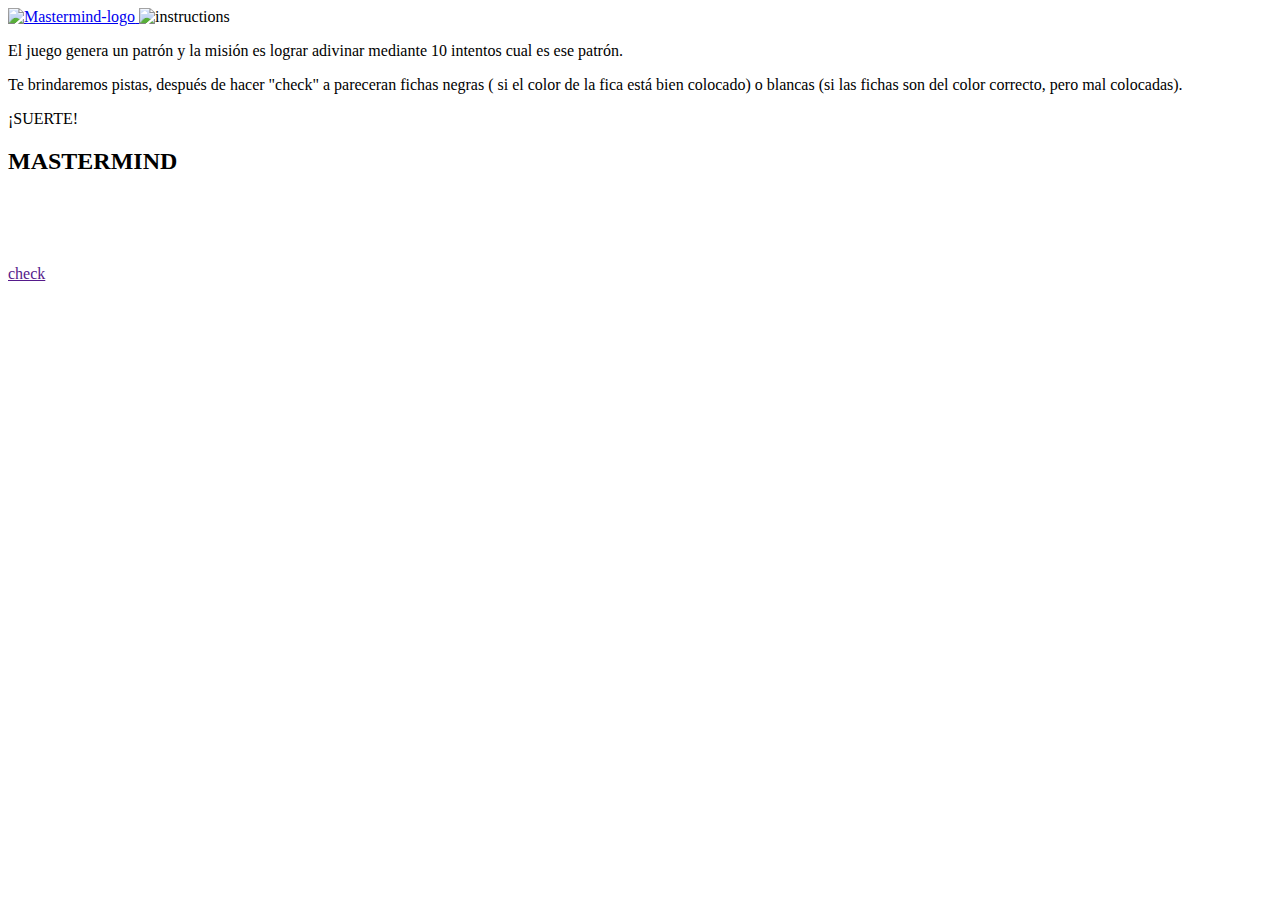
==== game.html @ f3accc85 "Change the functionality of the view and updated the controlle" ====
<!DOCTYPE html>
<html lang="en">
<div class="opacity" id="opacity"></div>

<head>
  <meta charset="utf-8">
  <meta name="author" content="">
  <meta name="viewport" content="width=device-width, initial-scale=1.0">
  <title>Mastermind</title>
  <link href="https://fonts.googleapis.com/css?family=Montserrat:700|Nunito:300,300i,700" rel="stylesheet">
  <link rel="stylesheet" href="css/style.css">
  <!--[if lt IE 9]>
    <script type="text/javascript">
      var arr=['article','aside','footer','header','nav','section','figcaption','figure','main','template'];
      for(var i=0;i<arr.length;i++) document.createElement(arr[i]);
    </script>
    <![endif]-->
  <meta name="description" content="">
</head>

<body>
  <header class="wrapper">
    <a href="index.html">
        <img class="logo" src="img/logo.png" alt="Mastermind-logo">        
      </a>
    <img class="btn-instructions" src="img/instructions.png" alt="instructions" id="btnInstruction">
    <div class="modal-instructions" id="modalInstruction">
      <div class="instructions">
        <p>
          El juego genera un patrón y la misión es lograr adivinar mediante 10 intentos cual es ese patrón.
        </p>
        <p>
          Te brindaremos pistas, después de hacer "check" a pareceran fichas negras ( si el color de la fica está bien colocado) o
          blancas (si las fichas son del color correcto, pero mal colocadas).
        </p>
        <p>
          ¡SUERTE!
        </p>
      </div>
    </div>

  </header>
  <main class="wrapper">
    <h2 class="center-title">
      MASTERMIND
    </h2>
    <div class="table">
      <!--line pattern-->
      <table class="table-game">
        <tr id="target">
          <td><img alt="" src="img/empty-pattern.png" class="empty-pattern"></td>
          <td><img alt="" src="img/empty-pattern.png" class="empty-pattern"></td>
          <td><img alt="" src="img/empty-pattern.png" class="empty-pattern"></td>
          <td><img alt="" src="img/empty-pattern.png" class="empty-pattern"></td>
          <td>
            <span class="clue"><img class="empty-check" alt="" src="img/empty-pattern.png"><img class="empty-check" alt="" src="img/empty-pattern.png">
                </span>
            <span class="clue"><img class="empty-check" alt="" src="img/empty-pattern.png"><img class="empty-check" alt="" src="img/empty-pattern.png">
                </span>
          </td>
        </tr>
      </table>
      <!--pattern-->
      <table class="table-game">
        <tr>
          <td><img alt="" src="img/option-1.png" id="color-pattern-1" class="empty-pattern"></td>
          <td><img alt="" src="img/option-2.png" id="color-pattern-2" class="empty-pattern"></td>
          <td><img alt="" src="img/option-3.png" id="color-pattern-3" class="empty-pattern"></td>
          <td><img alt="" src="img/option-4.png" id="color-pattern-4" class="empty-pattern"></td>
        </tr>
        <tr>
          <td><img alt="" src="img/option-5.png" id="color-pattern-5" class="empty-pattern"></td>
          <td><img alt="" src="img/option-6.png" id="color-pattern-6" class="empty-pattern"></td>
          <td><img alt="" src="img/option-7.png" id="color-pattern-7" class="empty-pattern"></td>
          <td><img alt="" src="img/option-8.png" id="color-pattern-8" class="empty-pattern"></td>
        </tr>
      </table>
      <div class="check">
        <a href="" class="btn btn--principal" id="btnCheck">check</a>
      </div>
    </div>
  </main>

  <!-- Scripts -->
  <script src="js/display(view).js"></script>
</body>

</html>
---- css/style.css ----
.square {
    display: inline-block;
    border: 1px solid #000;
    height: 100px;
    width: 400px;
}

.circle {
    border: 1px solid #fff;
    border-radius: 50%;
    height: 40px;
    width: 40px;
}

.red {
  background-color: red;
}

.blue {
  background-color: blue;
}

.white {
  border: 1px solid black;
}

.black {
  background-color: #000;
}

.orange {
  background-color: orange;
}

.purple {
  background-color: purple;
}

.green {
  background-color: green;
}

.yellow {
  background-color: yellow;
}

.table {
  display: inline-block;
}

li {
  display: inline-block;
}
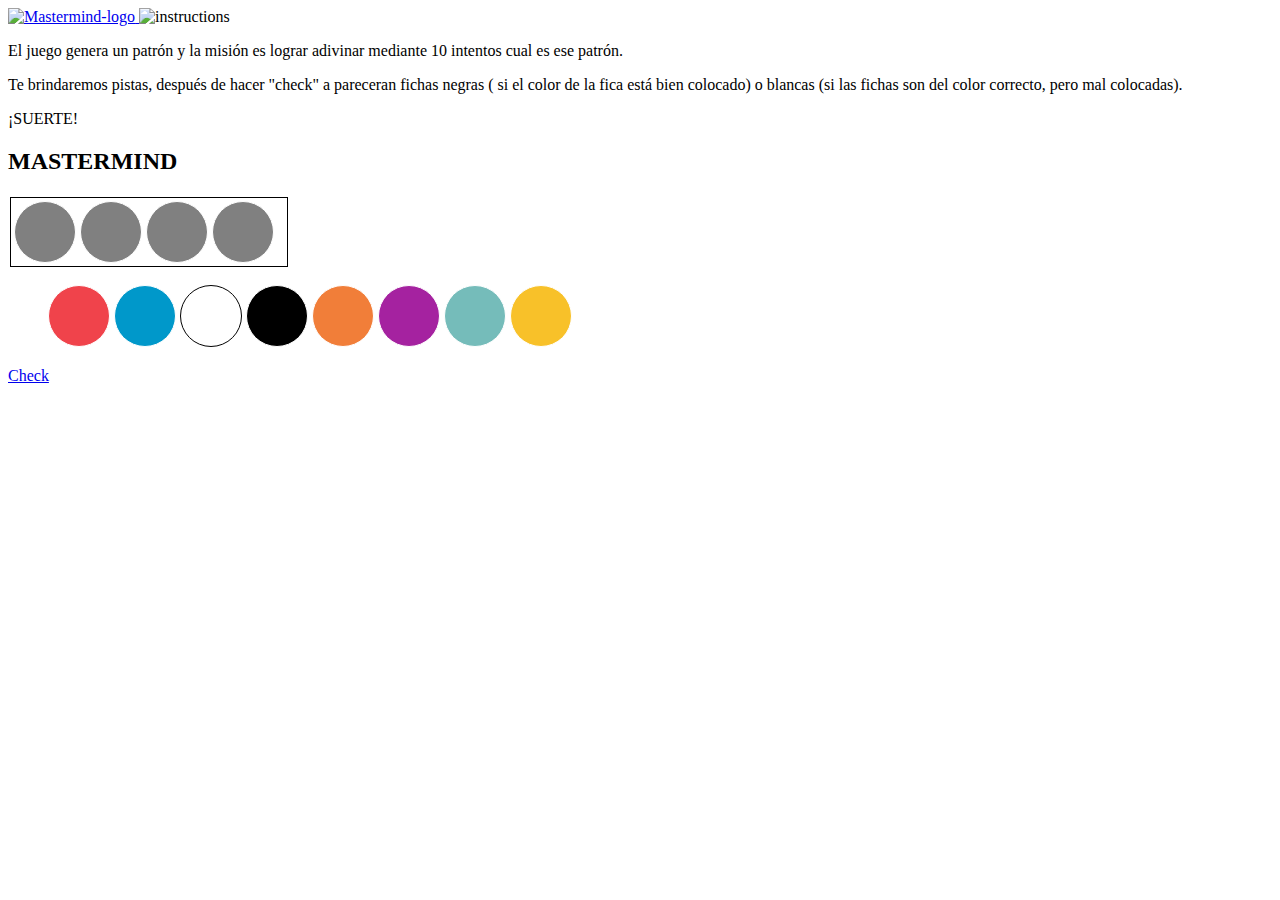
==== commit 22e8643b: "New html game" ====
--- a/game.html
+++ b/game.html
@@ -9,6 +9,7 @@
   <title>Mastermind</title>
   <link href="https://fonts.googleapis.com/css?family=Montserrat:700|Nunito:300,300i,700" rel="stylesheet">
   <link rel="stylesheet" href="css/style.css">
+  <link href="css/style-dev.css" rel="stylesheet">
   <!--[if lt IE 9]>
     <script type="text/javascript">
       var arr=['article','aside','footer','header','nav','section','figcaption','figure','main','template'];
@@ -21,7 +22,7 @@
 <body>
   <header class="wrapper">
     <a href="index.html">
-        <img class="logo" src="img/logo.png" alt="Mastermind-logo">        
+        <img class="logo" src="img/logo.png" alt="Mastermind-logo">
       </a>
     <img class="btn-instructions" src="img/instructions.png" alt="instructions" id="btnInstruction">
     <div class="modal-instructions" id="modalInstruction">
@@ -44,45 +45,58 @@
     <h2 class="center-title">
       MASTERMIND
     </h2>
-    <div class="table">
-      <!--line pattern-->
-      <table class="table-game">
-        <tr id="target">
-          <td><img alt="" src="img/empty-pattern.png" class="empty-pattern"></td>
-          <td><img alt="" src="img/empty-pattern.png" class="empty-pattern"></td>
-          <td><img alt="" src="img/empty-pattern.png" class="empty-pattern"></td>
-          <td><img alt="" src="img/empty-pattern.png" class="empty-pattern"></td>
-          <td>
-            <span class="clue"><img class="empty-check" alt="" src="img/empty-pattern.png"><img class="empty-check" alt="" src="img/empty-pattern.png">
-                </span>
-            <span class="clue"><img class="empty-check" alt="" src="img/empty-pattern.png"><img class="empty-check" alt="" src="img/empty-pattern.png">
-                </span>
-          </td>
-        </tr>
-      </table>
-      <!--pattern-->
-      <table class="table-game">
-        <tr>
-          <td><img alt="" src="img/option-1.png" id="color-pattern-1" class="empty-pattern"></td>
-          <td><img alt="" src="img/option-2.png" id="color-pattern-2" class="empty-pattern"></td>
-          <td><img alt="" src="img/option-3.png" id="color-pattern-3" class="empty-pattern"></td>
-          <td><img alt="" src="img/option-4.png" id="color-pattern-4" class="empty-pattern"></td>
-        </tr>
-        <tr>
-          <td><img alt="" src="img/option-5.png" id="color-pattern-5" class="empty-pattern"></td>
-          <td><img alt="" src="img/option-6.png" id="color-pattern-6" class="empty-pattern"></td>
-          <td><img alt="" src="img/option-7.png" id="color-pattern-7" class="empty-pattern"></td>
-          <td><img alt="" src="img/option-8.png" id="color-pattern-8" class="empty-pattern"></td>
-        </tr>
-      </table>
+    <div class="game-ui">
+      <div class="">
+        <div>
+          <table>
+            <tr class="square" id="target">
+              <td>
+                <div class="circle gray"></div>
+              </td>
+              <td>
+                <div class="circle gray"></div>
+              </td>
+              <td>
+                <div class="circle gray"></div>
+              </td>
+              <td>
+                <div class="circle gray"></div>
+              </td>
+              <td>
+                <div class="clues">
+                  <span class="clue"><img class="empty-check" alt="" src="img/empty-pattern.png"><img class="empty-check" alt="" src="img/empty-pattern.png"></span>
+                  <span class="clue"><img class="empty-check" alt="" src="img/empty-pattern.png"><img class="empty-check" alt="" src="img/empty-pattern.png"></span>
+                </div>
+              </td>
+            </tr>
+          </table>
+        </div>
+      </div>
+      <div class="colors">
+        <ul>
+          <li id="red" class="circle red" draggable="true"></li>
+          <li id="blue" class="circle blue" draggable="true"></li>
+          <li id="white" class="circle white" draggable="true"></li>
+          <li id="black" class="circle black" draggable="true"></li>
+          <li id="orange" class="circle orange" draggable="true"></li>
+          <li id="purple" class="circle purple" draggable="true"></li>
+          <li id="green" class="circle green" draggable="true"></li>
+          <li id="yellow" class="circle yellow" draggable="true"></li>
+        </ul>
+      </div>
       <div class="check">
-        <a href="" class="btn btn--principal" id="btnCheck">check</a>
+        <a href="#" id="btnCheck">Check</a>
       </div>
     </div>
   </main>
 
   <!-- Scripts -->
-  <script src="js/display(view).js"></script>
+  <script src="js/model/observer.js"></script>
+  <script src="js/model/pattern.js"></script>
+  <script src="js/model/data.js"></script>
+  <script src="js/views/ui.js"></script>
+  <script src="js/controllers/controller.js"></script>
+  <script src="js/game.js"></script>
 </body>
 
-</html>+</html>
--- a/css/style-dev.css
+++ b/css/style-dev.css
@@ -0,0 +1,56 @@
+.circle {
+    border: 1px solid #fff;
+    border-radius: 50%;
+    height: 60px;
+    width: 60px;
+}
+
+.square {
+    display: inline-block;
+    border: 1px solid #000;
+    height: auto;
+    width: 100%;
+}
+
+.red {
+    background-color: #f0434b;
+}
+
+.blue {
+    background-color: #0098ca;
+}
+
+.black {
+    background-color: #000;
+}
+
+.orange {
+    background-color: #f17e39;
+}
+
+.purple {
+    background-color: #a522a0;
+}
+
+.green {
+    background-color: #75bcba;
+}
+
+.yellow {
+    background-color: #f8c129;
+}
+
+.white {
+    border: 1px solid #000;
+    background-color: #fff;
+}
+
+.gray {
+    background-color: gray;
+}
+
+
+li {
+    display: inline-block;
+    list-style: none;
+}
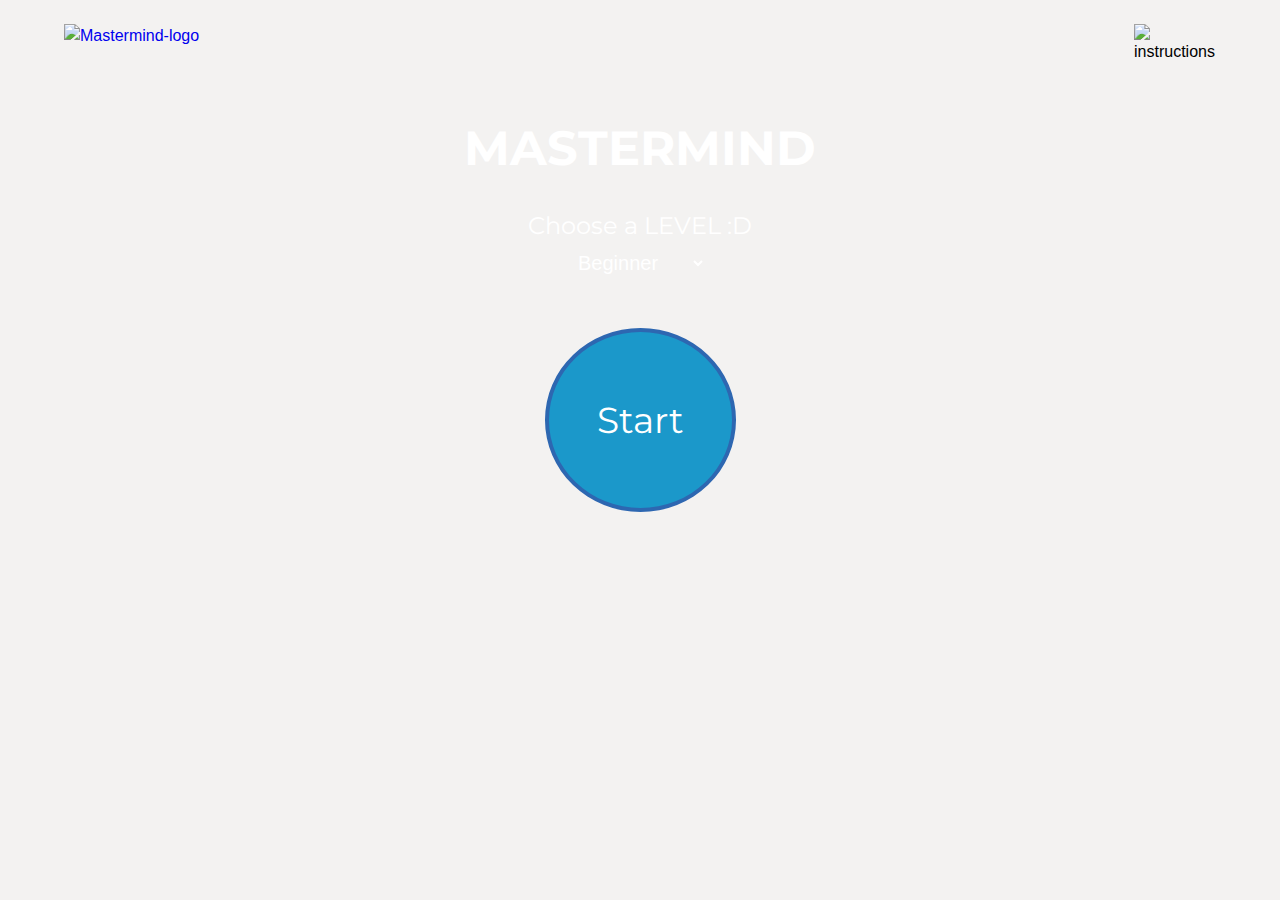
==== commit a06abf3b: "New features" ====
--- a/game.html
+++ b/game.html
@@ -9,7 +9,6 @@
   <title>Mastermind</title>
   <link href="https://fonts.googleapis.com/css?family=Montserrat:700|Nunito:300,300i,700" rel="stylesheet">
   <link rel="stylesheet" href="css/style.css">
-  <link href="css/style-dev.css" rel="stylesheet">
   <!--[if lt IE 9]>
     <script type="text/javascript">
       var arr=['article','aside','footer','header','nav','section','figcaption','figure','main','template'];
@@ -41,56 +40,46 @@
     </div>
 
   </header>
-  <main class="wrapper">
+  <section>
+    <div class="intro wrapper" id="intro">
+      <h1 class="white-word">
+        MASTERMIND
+      </h1>
+      <form class="white-word" action="" id="form">
+        <label for="level">Choose a LEVEL :D</label>
+        <select name="level" id="levels">
+          <option value="beginner">Beginner</option>
+          <option value="intermediate">Intermediate</option>
+          <option value="advanced">Hard</option>
+        </select>
+      </form>
+      <a class="btn btn--principal btn--principal__intro" id="start">Start</a>
+    </div>
+  </section>
+
+  <section class="wrapper hidden" id="game">
     <h2 class="center-title">
       MASTERMIND
     </h2>
     <div class="game-ui">
-      <div class="">
-        <div>
-          <table>
-            <tr class="square" id="target">
-              <td>
-                <div class="circle gray"></div>
-              </td>
-              <td>
-                <div class="circle gray"></div>
-              </td>
-              <td>
-                <div class="circle gray"></div>
-              </td>
-              <td>
-                <div class="circle gray"></div>
-              </td>
-              <td>
-                <div class="clues">
-                  <span class="clue"><img class="empty-check" alt="" src="img/empty-pattern.png"><img class="empty-check" alt="" src="img/empty-pattern.png"></span>
-                  <span class="clue"><img class="empty-check" alt="" src="img/empty-pattern.png"><img class="empty-check" alt="" src="img/empty-pattern.png"></span>
-                </div>
-              </td>
-            </tr>
-          </table>
-        </div>
+      <table id="table"></table>
+
+      <div class="clues">
+        <span class="clue"><img class="empty-check" alt="" src="img/empty-pattern.png"><img class="empty-check" alt="" src="img/empty-pattern.png"></span>
+        <span class="clue"><img class="empty-check" alt="" src="img/empty-pattern.png"><img class="empty-check" alt="" src="img/empty-pattern.png"></span>
       </div>
+
       <div class="colors">
-        <ul>
-          <li id="red" class="circle red" draggable="true"></li>
-          <li id="blue" class="circle blue" draggable="true"></li>
-          <li id="white" class="circle white" draggable="true"></li>
-          <li id="black" class="circle black" draggable="true"></li>
-          <li id="orange" class="circle orange" draggable="true"></li>
-          <li id="purple" class="circle purple" draggable="true"></li>
-          <li id="green" class="circle green" draggable="true"></li>
-          <li id="yellow" class="circle yellow" draggable="true"></li>
-        </ul>
+        <ul id="colorOptions"></ul>
       </div>
       <div class="check">
-        <a href="#" id="btnCheck">Check</a>
+        <a href="#" class="btn btn--principal" id="btnCheck">Check</a>
       </div>
     </div>
-  </main>
+  </section>
 
   <!-- Scripts -->
+  <script src="js/main-test.js"></script>
   <script src="js/model/observer.js"></script>
   <script src="js/model/pattern.js"></script>
   <script src="js/model/data.js"></script>
--- a/css/style.css
+++ b/css/style.css
@@ -1,53 +1,390 @@
-.square {
-    display: inline-block;
-    border: 1px solid #000;
-    height: 100px;
-    width: 400px;
-}
+*,
+*:before,
+*:after {
+  box-sizing: border-box; }
+
+html {
+  font: 1em/1.5 "Roboto", sans-serif;
+  width: 100%;
+  height: 100%;
+  background-color: #f3f2f1;
+  -ms-text-size-adjust: 100%;
+  -webkit-text-size-adjust: 100%;
+  overflow-x: hidden;
+  -moz-osx-font-smoothing: grayscale;
+  -webkit-font-smoothing: antialiased; }
+
+body {
+  background-color: #f3f2f1;
+  width: 100%;
+  min-height: 100%;
+  margin: 0;
+  position: relative; }
+
+::selection {
+  background: #b3d4fc;
+  text-shadow: none; }
+
+article,
+aside,
+footer,
+header,
+nav,
+section,
+figcaption,
+figure,
+main,
+details,
+menu {
+  display: block; }
+
+figure {
+  margin: 1em 40px; }
+
+summary {
+  display: list-item; }
+
+canvas {
+  display: inline-block; }
+
+template {
+  display: none; }
+
+a {
+  text-decoration: none; }
+
+form {
+  font-size: 1.5rem; }
+
+select {
+  background: rgba(251, 186, 122, 0);
+  border: none;
+  color: #fff;
+  font-size: 1.25rem; }
+
+option {
+  background-color: #fbb875;
+  color: #fff; }
+
+label {
+  display: block;
+  font-family: "Montserrat", sans-serif; }
+
+h1 {
+  font-size: 3rem;
+  margin: 0.67em 0; }
+
+h2 {
+  font-size: 2.5rem; }
+
+h1,
+h2,
+h3,
+h4 {
+  color: #000;
+  font-family: "Montserrat", sans-serif;
+  padding: 1.5rem 0 0 0; }
+
+.white-word {
+  color: #fff; }
+
+.center-title {
+  text-align: center; }
+
+hr {
+  display: block;
+  height: 1px;
+  border: 0;
+  border-top: 1px solid #ccc;
+  margin: 1em 0;
+  padding: 0; }
+
+pre {
+  font-family: monospace, monospace;
+  font-size: 1em; }
+
+abbr[title] {
+  border-bottom: none;
+  text-decoration: underline;
+  text-decoration: underline dotted; }
+
+b,
+strong {
+  font-weight: inherit; }
+
+b,
+strong {
+  font-weight: bolder; }
+
+code,
+kbd,
+samp {
+  font-family: monospace, monospace;
+  font-size: 1em; }
+
+dfn {
+  font-style: italic; }
+
+mark {
+  background-color: #ff0;
+  color: #000; }
+
+small {
+  font-size: 80%; }
+
+sub,
+sup {
+  font-size: 75%;
+  line-height: 0;
+  position: relative;
+  vertical-align: baseline; }
+
+sub {
+  bottom: -0.25em; }
+
+sup {
+  top: -0.5em; }
+
+q {
+  font-style: italic; }
+
+p {
+  font-size: 1.25rem; }
+
+table,
+th,
+td {
+  padding: 0;
+  margin: 0; }
+
+th {
+  color: #fff; }
+
+audio,
+video {
+  display: inline-block; }
+
+audio:not([controls]) {
+  display: none;
+  height: 0; }
+
+audio,
+canvas,
+iframe,
+img,
+svg,
+video {
+  vertical-align: middle; }
+
+img {
+  border-style: none; }
+
+svg:not(:root) {
+  overflow: hidden; }
+
+h1,
+h2,
+h3,
+h4,
+h5,
+h6,
+hgroup,
+ul,
+ol,
+dd,
+p,
+figure,
+pre,
+fieldset,
+hr {
+  margin: 0 0 1.5rem; }
+
+.btn {
+  border: none;
+  color: #fff;
+  cursor: pointer;
+  display: inline-block;
+  font-size: 1.25rem;
+  padding: 1rem 3rem; }
+
+.btn--principal {
+  background-color: #1b98ca;
+  font-family: "Montserrat", sans-serif; }
+  .btn--principal:hover {
+    background-color: #2d67b1; }
+
+.btn--principal__intro {
+  border: 4px solid #2d67b1;
+  border-radius: 50%;
+  font-size: 2.25rem;
+  margin: 3rem 0 7.5rem 0;
+  padding: 3.8rem 3rem; }
+
+.btn--secundary {
+  background-color: #a5a5a5; }
+  .btn--secundary:hover {
+    background-color: #d0cece; }
+
+.btn--small {
+  padding: .6rem; }
+
+.btn--invert {
+  background-color: #fff;
+  border: 2px solid #fff;
+  color: #a5a5a5; }
+  .btn--invert:hover {
+    background-color: rgba(255, 255, 255, 0.3);
+    border: 2px solid #fff;
+    color: #fff; }
+
+.check {
+  margin-top: 2%;
+  text-align: center; }
+
+.wrapper {
+  max-width: 1200px;
+  margin: 0 auto; }
+  .wrapper:before, .wrapper:after {
+    content: " ";
+    display: table; }
+  .wrapper:after, .wrapper:after {
+    clear: both; }
+
+.hidden {
+  display: none; }
+
+.intro {
+  background-image: url("../img/Adventure-Time-Background.jpg");
+  background-size: cover;
+  margin-bottom: 3rem;
+  text-align: center;
+  max-width: 1200px; }
+
+.logo {
+  width: 250px;
+  padding: 1.5rem;
+  float: left; }
+
+.btn-instructions {
+  cursor: pointer;
+  padding: 1.5rem;
+  float: right;
+  width: 130px; }
+
+.table {
+  width: 800px;
+  margin: 0 auto; }
+  .table:before, .table:after {
+    content: " ";
+    display: table; }
+  .table:after, .table:after {
+    clear: both; }
+
+.table-game {
+  margin: 0 auto 30px auto;
+  width: 32%;
+  padding: 0; }
+
+.empty-pattern {
+  width: 50px; }
+
+.empty-check {
+  width: 20px;
+  padding: 2px; }
+
+.color-options {
+  border-top: 2px solid #000;
+  padding-top: 3rem; }
+
+.clue {
+  display: block; }
 
 .circle {
-    border: 1px solid #fff;
-    border-radius: 50%;
-    height: 40px;
-    width: 40px;
-}
+  border: 1px solid #fff;
+  border-radius: 50%;
+  height: 60px;
+  width: 60px; }
+
+.row {
+  display: inline-block;
+  border: 1px solid #000;
+  height: auto;
+  width: 100%; }
 
 .red {
-  background-color: red;
-}
+  background-color: #f0434b; }
 
 .blue {
-  background-color: blue;
-}
+  background-color: #0098ca; }
+
+.black {
+  background-color: #000; }
+
+.orange {
+  background-color: #f17e39; }
+
+.purple {
+  background-color: #a522a0; }
+
+.green {
+  background-color: #75bcba; }
+
+.yellow {
+  background-color: #f8c129; }
 
 .white {
-  border: 1px solid black;
-}
-
-.black {
-  background-color: #000;
-}
-
-.orange {
-  background-color: orange;
-}
-
-.purple {
-  background-color: purple;
-}
-
-.green {
-  background-color: green;
-}
-
-.yellow {
-  background-color: yellow;
-}
-
-.table {
-  display: inline-block;
-}
+  border: 1px solid #000;
+  background-color: #fff; }
+
+.gray {
+  background-color: gray; }
 
 li {
   display: inline-block;
-}
+  list-style: none; }
+
+.game-ui {
+  width: 90%;
+  display: flex;
+  margin: 0 auto; }
+
+table {
+  width: 40%;
+  margin: 0 auto; }
+
+.clues {
+  width: 10%; }
+
+.check {
+  width: 30%; }
+
+.opacity {
+  background: rgba(0, 0, 0, 0.7);
+  display: none;
+  height: 100%;
+  position: fixed;
+  width: 100%;
+  z-index: 11; }
+
+.modal-instructions {
+  display: none;
+  height: 100%;
+  left: 50%;
+  position: fixed;
+  overflow: auto;
+  top: 50%;
+  -webkit-transform: translate(-50%, -50%);
+  -ms-transform: translate(-50%, -50%);
+  transform: translate(-50%, -50%);
+  z-index: 12; }
+
+.instructions {
+  background-image: url("../img/instructions_bgi.png");
+  background-size: cover;
+  border: 3px solid #fff;
+  color: #fff;
+  margin-top: 20%;
+  padding: 10%;
+  width: 100%; }
+
+/*# sourceMappingURL=style.css.map */
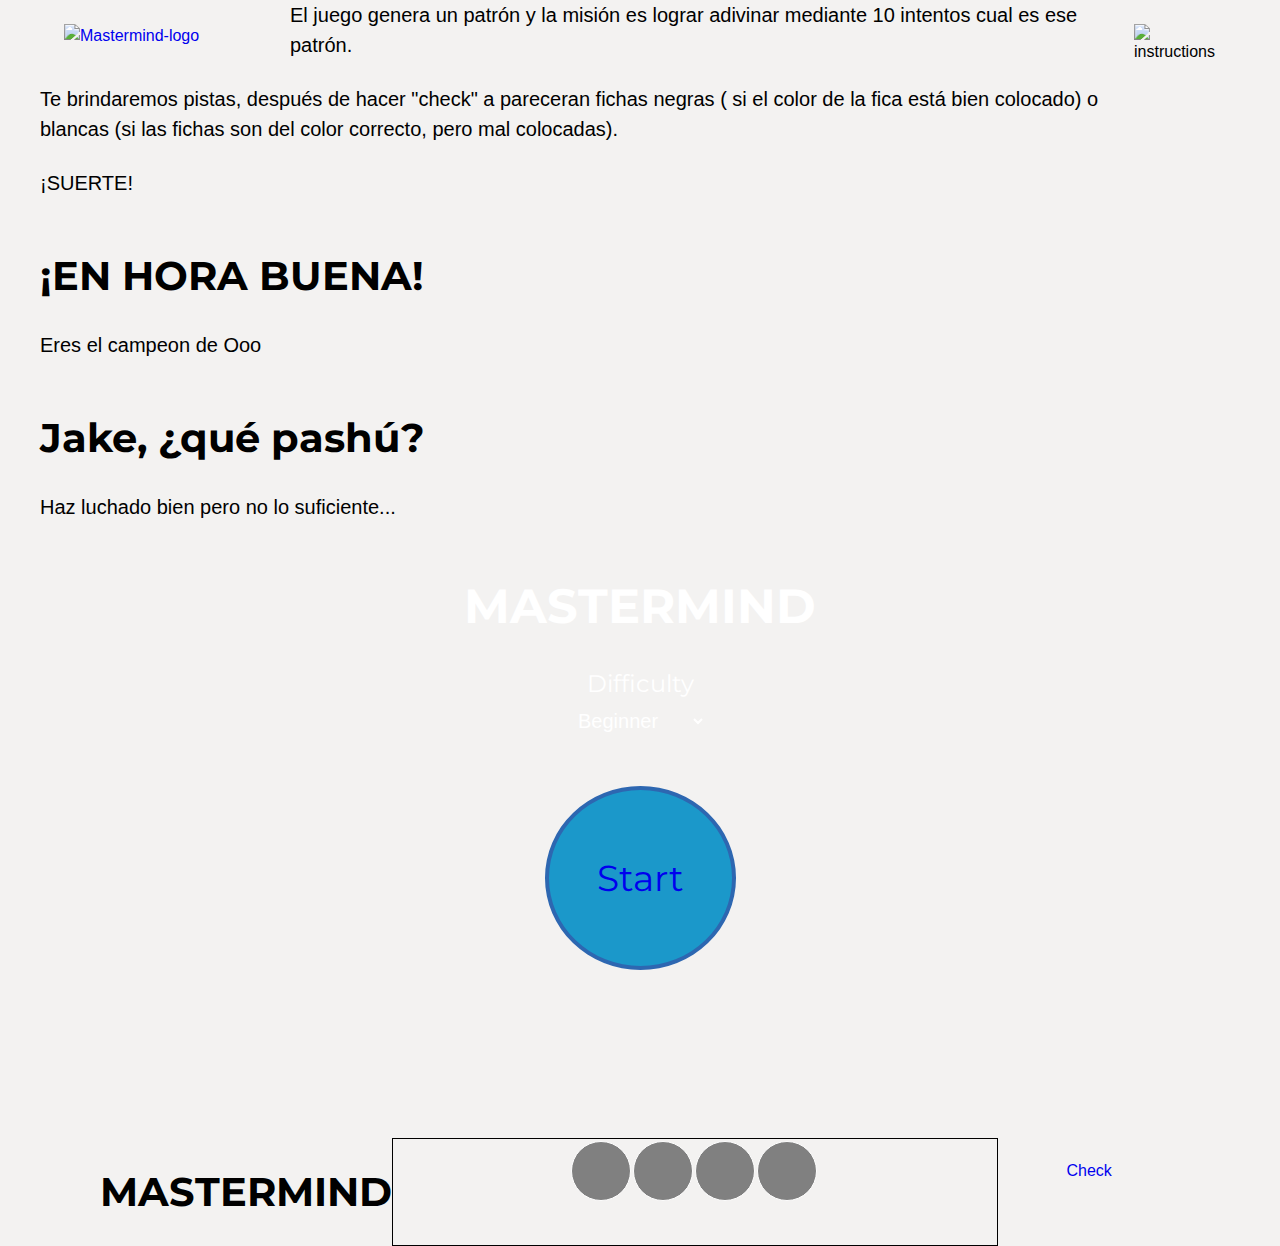
==== commit b24d10eb: "modals" ====
--- a/game.html
+++ b/game.html
@@ -9,6 +9,7 @@
   <title>Mastermind</title>
   <link href="https://fonts.googleapis.com/css?family=Montserrat:700|Nunito:300,300i,700" rel="stylesheet">
   <link rel="stylesheet" href="css/style.css">
+  <link href="css/style-dev.css" rel="stylesheet">
   <!--[if lt IE 9]>
     <script type="text/javascript">
       var arr=['article','aside','footer','header','nav','section','figcaption','figure','main','template'];
@@ -21,11 +22,11 @@
 <body>
   <header class="wrapper">
     <a href="index.html">
-        <img class="logo" src="img/logo.png" alt="Mastermind-logo">
-      </a>
+      <img class="logo" src="img/logo.png" alt="Mastermind-logo">
+    </a>
     <img class="btn-instructions" src="img/instructions.png" alt="instructions" id="btnInstruction">
-    <div class="modal-instructions" id="modalInstruction">
-      <div class="instructions">
+    <div class="modal" id="modalInstruction">
+      <div class="moda-dimention modal-bgi-instructions">
         <p>
           El juego genera un patrón y la misión es lograr adivinar mediante 10 intentos cual es ese patrón.
         </p>
@@ -38,48 +39,94 @@
         </p>
       </div>
     </div>
+    <div class="modal" id="modalWin">
+      <div class="moda-dimention modal-bgi-win">
+        <h2>
+          ¡EN HORA BUENA!
+        </h2>
+        <p>
+          Eres el campeon de Ooo
+        </p>
+      </div>
+    </div>
+    <div class="modal" id="modalLose">
+      <div class="moda-dimention modal-bgi-lose">
+        <h2>
+          Jake, ¿qué pashú?
+        </h2>
+        <p>
+          Haz luchado bien pero no lo suficiente...
+        </p>
+      </div>
+    </div>
+  </header>
 
-  </header>
-  <section>
-    <div class="intro wrapper" id="intro">
+  <main class="wrapper">
+    <div class="intro wrapper" id="introWrapper">
       <h1 class="white-word">
         MASTERMIND
       </h1>
       <form class="white-word" action="" id="form">
-        <label for="level">Choose a LEVEL :D</label>
-        <select name="level" id="levels">
-          <option value="beginner">Beginner</option>
-          <option value="intermediate">Intermediate</option>
-          <option value="advanced">Hard</option>
-        </select>
+        <label for="level">Difficulty</label>
+        <select name="level" id="level">
+            <option value="beginner">Beginner</option>
+            <option value="intermediate">Intermediate</option>
+            <option value="advanced">Advanced</option>
+          </select>
       </form>
-      <a class="btn btn--principal btn--principal__intro" id="start">Start</a>
+      <div class="btn btn--principal btn--principal__intro">
+        <a href="#" id="startGame">
+          Start
+        </a>
+      </div>
     </div>
-  </section>
-
-  <section class="wrapper hidden" id="game">
-    <h2 class="center-title">
-      MASTERMIND
-    </h2>
-    <div class="game-ui">
-      <table id="table"></table>
-
-      <div class="clues">
-        <span class="clue"><img class="empty-check" alt="" src="img/empty-pattern.png"><img class="empty-check" alt="" src="img/empty-pattern.png"></span>
-        <span class="clue"><img class="empty-check" alt="" src="img/empty-pattern.png"><img class="empty-check" alt="" src="img/empty-pattern.png"></span>
-      </div>
-
-      <div class="colors">
-        <ul id="colorOptions"></ul>
+    <div class="game-ui hidden">
+      <h2 class="center-title">
+        MASTERMIND
+      </h2>
+      <div class="row">
+        <div class="col-1of2">
+          <div>
+            <div>
+              <table>
+                <tr class="square" id="target">
+                  <td>
+                    <div class="circle gray"></div>
+                  </td>
+                  <td>
+                    <div class="circle gray"></div>
+                  </td>
+                  <td>
+                    <div class="circle gray"></div>
+                  </td>
+                  <td>
+                    <div class="circle gray"></div>
+                  </td>
+                  <td>
+                  </td>
+                </tr>
+              </table>
+            </div>
+          </div>
+        </div>
+        <div class="col-1of2">
+          <div class="colors">
+            <ul id="gameItems">
+            </ul>
+          </div>
+          <div>
+            <div id="clues">
+            </div>
+          </div>
+        </div>
       </div>
       <div class="check">
-        <a href="#" class="btn btn--principal" id="btnCheck">Check</a>
+        <a href="#" id="btnCheck">Check</a>
       </div>
     </div>
-  </section>
+  </main>
 
   <!-- Scripts -->
-  <script src="js/main-test.js"></script>
   <script src="js/model/observer.js"></script>
   <script src="js/model/pattern.js"></script>
   <script src="js/model/data.js"></script>
@@ -88,4 +135,4 @@
   <script src="js/game.js"></script>
 </body>
 
-</html>
+</html>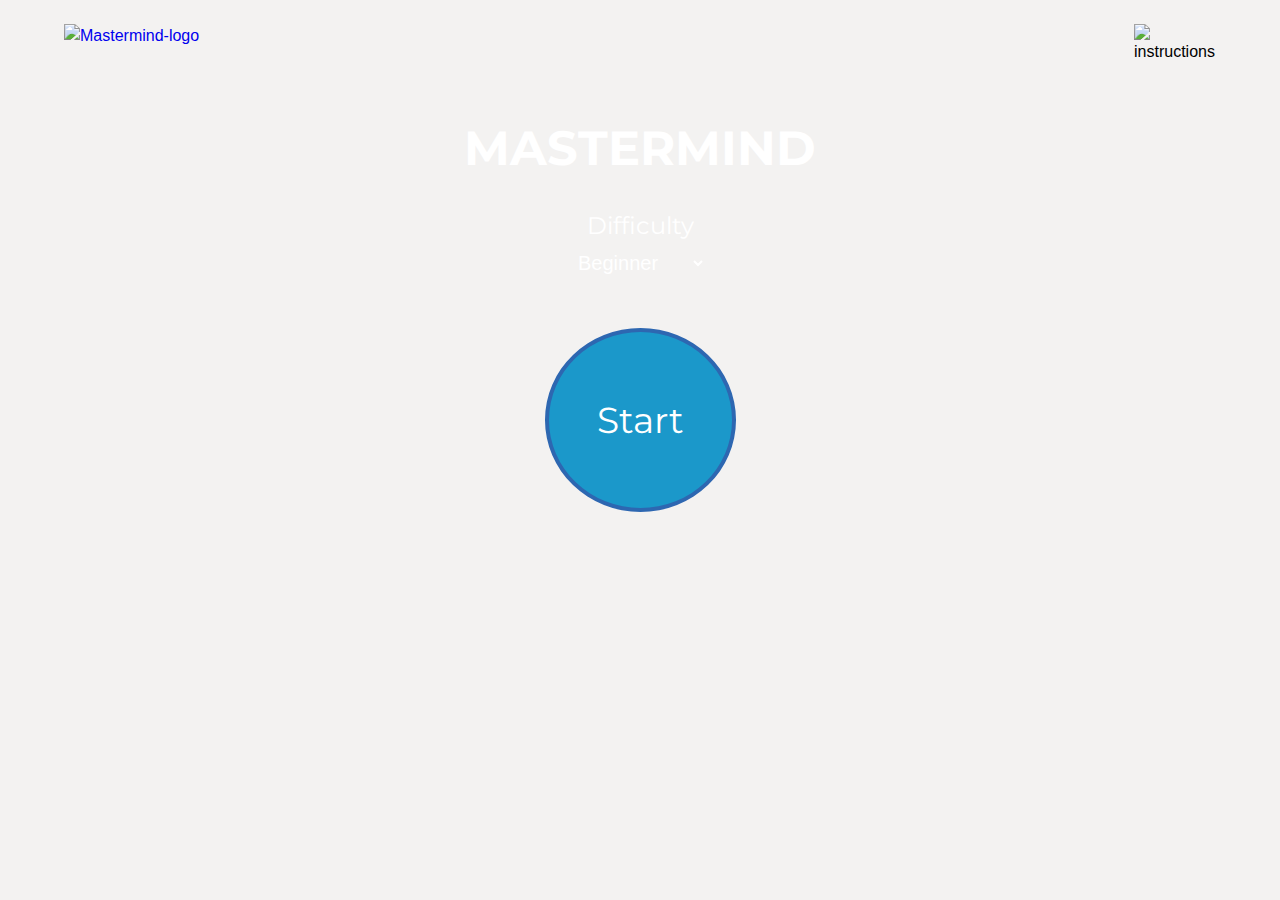
==== commit ee1b1300: "Merge remote-tracking branch 'refs/remotes/origin/pr/7'" ====
--- a/game.html
+++ b/game.html
@@ -9,7 +9,6 @@
   <title>Mastermind</title>
   <link href="https://fonts.googleapis.com/css?family=Montserrat:700|Nunito:300,300i,700" rel="stylesheet">
   <link rel="stylesheet" href="css/style.css">
-  <link href="css/style-dev.css" rel="stylesheet">
   <!--[if lt IE 9]>
     <script type="text/javascript">
       var arr=['article','aside','footer','header','nav','section','figcaption','figure','main','template'];
@@ -52,7 +51,7 @@
     <div class="modal" id="modalLose">
       <div class="moda-dimention modal-bgi-lose">
         <h2>
-          Jake, ¿qué pashú?
+          ¿Qué pashú?
         </h2>
         <p>
           Haz luchado bien pero no lo suficiente...
@@ -74,11 +73,11 @@
             <option value="advanced">Advanced</option>
           </select>
       </form>
-      <div class="btn btn--principal btn--principal__intro">
-        <a href="#" id="startGame">
-          Start
-        </a>
-      </div>
+      <a href="#" id="startGame">
+        <div class="btn btn--principal btn--principal__intro">
+            Start
+        </div>
+      </a>
     </div>
     <div class="game-ui hidden">
       <h2 class="center-title">
@@ -88,23 +87,7 @@
         <div class="col-1of2">
           <div>
             <div>
-              <table>
-                <tr class="square" id="target">
-                  <td>
-                    <div class="circle gray"></div>
-                  </td>
-                  <td>
-                    <div class="circle gray"></div>
-                  </td>
-                  <td>
-                    <div class="circle gray"></div>
-                  </td>
-                  <td>
-                    <div class="circle gray"></div>
-                  </td>
-                  <td>
-                  </td>
-                </tr>
+              <table id="masterTable">
               </table>
             </div>
           </div>
@@ -120,9 +103,10 @@
           </div>
         </div>
       </div>
-      <div class="check">
-        <a href="#" id="btnCheck">Check</a>
-      </div>
+          <div class="check">
+            <a href="#" id="btnCheck">Check
+            </a>
+          </div>
     </div>
   </main>
 
--- a/css/style.css
+++ b/css/style.css
@@ -74,9 +74,6 @@
   font-size: 3rem;
   margin: 0.67em 0; }
 
-h2 {
-  font-size: 2.5rem; }
-
 h1,
 h2,
 h3,
@@ -84,6 +81,10 @@
   color: #000;
   font-family: "Montserrat", sans-serif;
   padding: 1.5rem 0 0 0; }
+
+h2 {
+  font-size: 2.5rem;
+  color: #fff; }
 
 .white-word {
   color: #fff; }
@@ -210,7 +211,7 @@
 .btn--principal {
   background-color: #1b98ca;
   font-family: "Montserrat", sans-serif; }
-  .btn--principal:hover {
+  .btn--principal a:hover {
     background-color: #2d67b1; }
 
 .btn--principal__intro {
@@ -250,9 +251,6 @@
   .wrapper:after, .wrapper:after {
     clear: both; }
 
-.hidden {
-  display: none; }
-
 .intro {
   background-image: url("../img/Adventure-Time-Background.jpg");
   background-size: cover;
@@ -285,13 +283,6 @@
   width: 32%;
   padding: 0; }
 
-.empty-pattern {
-  width: 50px; }
-
-.empty-check {
-  width: 20px;
-  padding: 2px; }
-
 .color-options {
   border-top: 2px solid #000;
   padding-top: 3rem; }
@@ -299,64 +290,34 @@
 .clue {
   display: block; }
 
-.circle {
-  border: 1px solid #fff;
+#gameItems {
+  padding: 0; }
+
+.col-1of2 {
+  box-sizing: border-box;
+  display: inline-block;
+  text-align: center;
+  vertical-align: top;
+  width: 49%; }
+  .col-1of2 > div {
+    padding: 0 5%; }
+
+.row {
+  display: block;
+  box-sizing: border-box; }
+
+.circle-sm {
   border-radius: 50%;
-  height: 60px;
-  width: 60px; }
-
-.row {
-  display: inline-block;
-  border: 1px solid #000;
-  height: auto;
-  width: 100%; }
-
-.red {
-  background-color: #f0434b; }
-
-.blue {
-  background-color: #0098ca; }
-
-.black {
-  background-color: #000; }
-
-.orange {
-  background-color: #f17e39; }
-
-.purple {
-  background-color: #a522a0; }
-
-.green {
-  background-color: #75bcba; }
-
-.yellow {
-  background-color: #f8c129; }
-
-.white {
-  border: 1px solid #000;
-  background-color: #fff; }
-
-.gray {
-  background-color: gray; }
-
-li {
-  display: inline-block;
-  list-style: none; }
-
-.game-ui {
-  width: 90%;
-  display: flex;
-  margin: 0 auto; }
-
-table {
-  width: 40%;
-  margin: 0 auto; }
-
-.clues {
-  width: 10%; }
-
-.check {
-  width: 30%; }
+  height: 35px;
+  margin: 0 2px;
+  width: 35px; }
+
+.clue {
+  display: inline-block; }
+
+#clues {
+  margin: 0 auto;
+  width: 65%; }
 
 .opacity {
   background: rgba(0, 0, 0, 0.7);
@@ -366,7 +327,7 @@
   width: 100%;
   z-index: 11; }
 
-.modal-instructions {
+.modal {
   display: none;
   height: 100%;
   left: 50%;
@@ -378,13 +339,58 @@
   transform: translate(-50%, -50%);
   z-index: 12; }
 
-.instructions {
-  background-image: url("../img/instructions_bgi.png");
+.moda-dimention {
   background-size: cover;
   border: 3px solid #fff;
   color: #fff;
   margin-top: 20%;
-  padding: 10%;
   width: 100%; }
 
+.circle {
+  border: 1px solid #fff;
+  border-radius: 50%;
+  height: 60px;
+  width: 60px; }
+
+.square {
+  display: inline-block;
+  border: 1px solid #000;
+  height: auto;
+  width: 100%; }
+
+.red {
+  background-color: #f0434b; }
+
+.blue {
+  background-color: #0098ca; }
+
+.black {
+  background-color: #000; }
+
+.orange {
+  background-color: #f17e39; }
+
+.purple {
+  background-color: #a522a0; }
+
+.green {
+  background-color: #75bcba; }
+
+.yellow {
+  background-color: #f8c129; }
+
+.white {
+  border: 1px solid #000;
+  background-color: #fff; }
+
+.gray {
+  background-color: gray; }
+
+li {
+  display: inline-block;
+  list-style: none; }
+
+.hidden {
+  display: none; }
+
 /*# sourceMappingURL=style.css.map */
